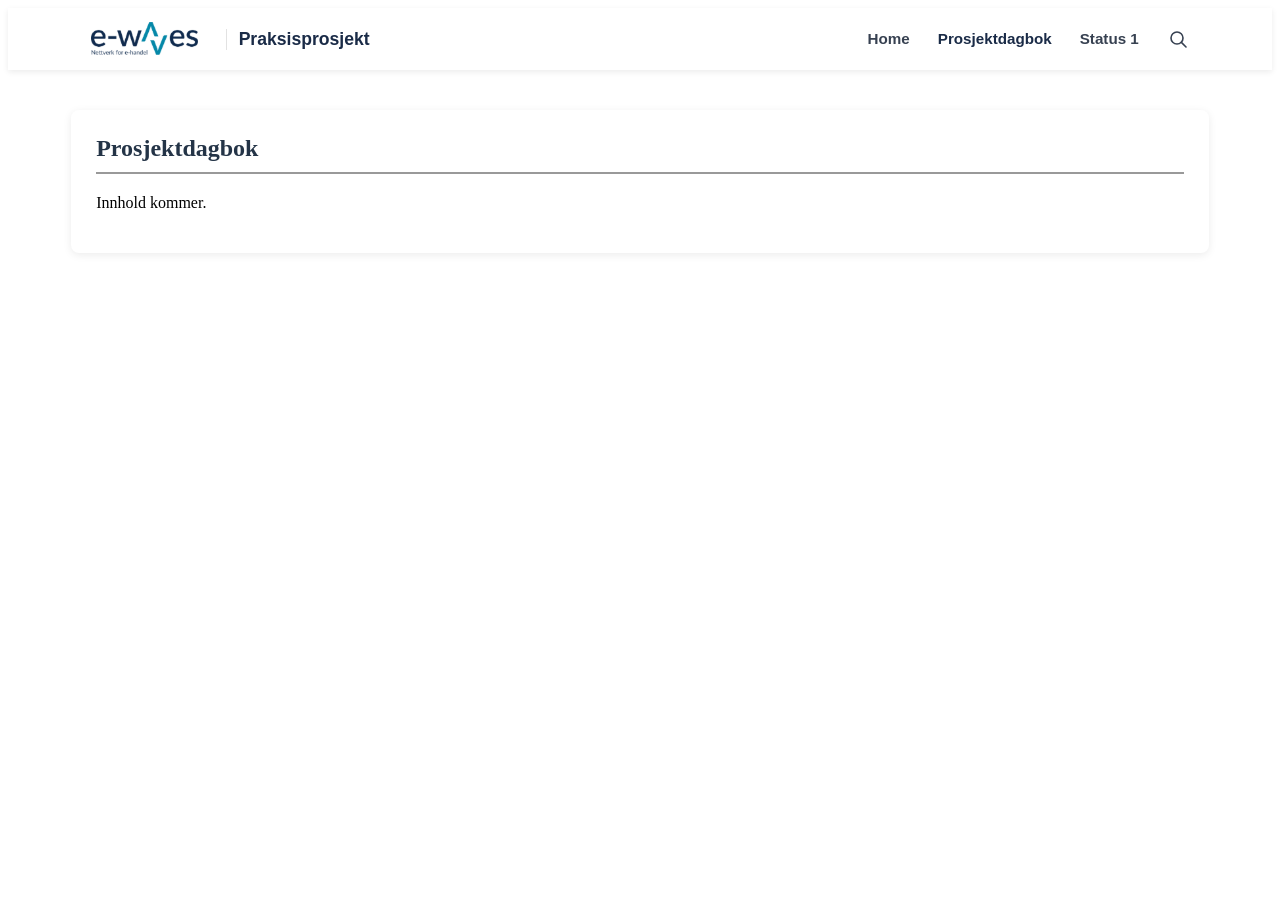
==== dagbok.html @ 7bfbd988 "begynt på status1" ====
<!DOCTYPE html>
<html lang="en">
<head>
    <meta charset="UTF-8">
    <meta name="viewport" content="width=device-width, initial-scale=1.0">

    <title>Prosjektdagbok - Ewaves</title>

    <link rel="stylesheet" href="style.css">
</head>

<body>
    <header>
        <div class="container navbar">
            <div class="brand">
                <img class="logo-mark" src="logo.png" alt="e-waves - Nettverk for e-handel">

                <span class="project-title">Praksisprosjekt</span>
            </div>

            <nav>
                <ul>
                    <li><a href="index.html">Home</a></li>
                    <li><a href="dagbok.html" class="active">Prosjektdagbok</a></li>
                    <li><a href="status1.html">Status 1</a></li>
                </ul>
                <button class="search-btn" aria-label="Søk" type="button">
                    <svg width="18" height="18" viewBox="0 0 18 18" fill="none" xmlns="http://www.w3.org/2000/svg" aria-hidden="true">
                        <circle cx="8" cy="8" r="6" stroke="currentColor" stroke-width="1.6"/>
                        <line x1="12.4" y1="12.4" x2="17" y2="17" stroke="currentColor" stroke-width="1.6" stroke-linecap="round"/>
                    </svg>
                </button>
            </nav>
        </div>
    </header>

    <main class="container">

        <section class="infobox">
            <h2>Prosjektdagbok</h2>

            <p>
                Innhold kommer.
            </p>
        </section>

    </main>
</body>
</html>
---- style.css ----
header {
    background-color: #ffffff;
    color: #1a2b47;

    padding: 14px 20px;
    font-family: 'Montserrat', sans-serif;
    box-shadow: 0 2px 6px rgba(0, 0, 0, 0.08);
}

.navbar {
    display: flex;
    align-items: center;
    justify-content: space-between;
    flex-wrap: wrap;
    gap: 16px;
}

.brand {
    display: flex;
    align-items: center;
    gap: 10px;
}

.logo-mark {
    flex-shrink: 0;
    height: 34px;
    width: auto;
}

.project-title {
    font-size: 1.1rem;
    font-weight: 700;
    color: #1a2b47;
    margin-left: 12px;
    padding-left: 12px;
    border-left: 1px solid #e2e2e2;
}

header nav {
    display: flex;
    align-items: center;
    gap: 24px;
}

header nav ul {
    list-style: none;
    display: flex;
    align-items: center;
    gap: 24px;
    padding: 0;
    margin: 0;
    flex-wrap: wrap;
}

header nav a {
    color: #374151;
    text-decoration: none;
    font-weight: 600;
    font-size: 0.95rem;
    padding: 6px 2px;
    border-bottom: 2px solid transparent;
    transition: border-color 0.2s ease, color 0.2s ease;
}

header nav a.active {
    color: #1a2b47;
}

header nav a:hover,
header nav a:focus {
    color: #1a2b47;
    border-bottom-color: #2fb3a3;
}

.search-btn {
    background: none;
    border: none;
    color: #374151;
    cursor: pointer;
    padding: 4px;
    display: flex;
    align-items: center;
}

.search-btn:hover {
    color: #2fb3a3;
}

/*Hovedinnhold for nettsiden*/
.container {
    width: 90%;
    max-width: 9000px;
    margin: auto;
}

main {
    padding: 40px 0;
}
/*Bruk denne når nytt informasjon skal bli lagt til*/
/*Fungerer som en informasjons boks*/

.infobox {
    background-color: white;

    padding: 25px;
    margin-bottom: 25px;
    border-radius: 8px;
    box-shadow: 0 2px 8px rgba(0, 0, 0, 0.08);
}

.infobox h2 {
    margin-top: 0;
    color: #243447;
    border-bottom: 2px solid #999999;
    padding-bottom: 10px;
}

.team-member {
    display: flex;
    align-items: center;
    gap: 40px;
}

.team-paragraph {
    flex: 1;
}

.team-profile {
    flex-shrink: 0;
}

.team-profile img {
    width: 220px;
    height: 220px;

    object-fit: cover;

    border-radius: 8px;
}

.praksisfilm {
    display: flex;
    justify-content: center;
    margin: 40px 0;
}

.praksisfilm iframe {
    display: block;
    width: 100%;
    max-width: 700px;
    aspect-ratio: 16 / 9;

    border: none;
    border-radius: 10px;
    box-shadow: 0 6px 20px rgba(0, 0, 0, 0.08);
}
.about-ewaves {
    display: flex;
    align-items: flex-start;
    gap: 40px;
}

.about-ewaves-text {
    flex: 1;
}

.about-ewaves-text p {
    margin: 0;
    line-height: 1.7;
}

.about-ewaves-image {
    width: 45%;
    max-width: 600px;
    height: auto;
    object-fit: cover;
    border-radius: 8px;
}

/* Bildegalleri */

.image-gallery {
    margin: 50px 0;
}

.image-gallery h2 {
    color: #243447;
    text-align: center;
    margin-bottom: 25px;
}

.carousel {
    display: flex;
    align-items: center;
    justify-content: center;
    gap: 25px;
}

.carousel-slides {
    width: 100%;
    max-width: 800px;
    aspect-ratio: 16 / 9;
    overflow: hidden;

    border-radius: 10px;
    box-shadow: 0 6px 20px rgba(0, 0, 0, 0.12);
}

.carousel-slide {
    display: none;
    width: 100%;
    height: 100%;
    object-fit: cover;
}

.carousel-slide.active {
    display: block;
}

/* Pilknapper */

.carousel-button {
    flex-shrink: 0;

    width: 55px;
    height: 55px;

    background-color: white;
    color: #008da3;
    border: 3px solid #008da3;
    border-radius: 50%;

    font-size: 1.7rem;
    cursor: pointer;

    display: flex;
    align-items: center;
    justify-content: center;

    transition:
        background-color 0.2s ease,
        color 0.2s ease;
}

.carousel-button:hover,
.carousel-button:focus {
    background-color: #008da3;
    color: white;
}

/* Navigasjonsprikker */

.carousel-dots {
    display: flex;
    justify-content: center;
    gap: 10px;
    margin-top: 20px;
}

.carousel-dot {
    width: 13px;
    height: 13px;
    padding: 0;

    background-color: #cbd5d8;
    border: none;
    border-radius: 50%;
    cursor: pointer;
}

.carousel-dot.active {
    background-color: #008da3;
}

/* Mobiltilpasning */

@media (max-width: 700px) {
    .carousel {
        gap: 10px;
    }

    .carousel-button {
        width: 40px;
        height: 40px;
        border-width: 2px;
        font-size: 1.25rem;
    }

    .carousel-slides {
        aspect-ratio: 4 / 3;
    }
}
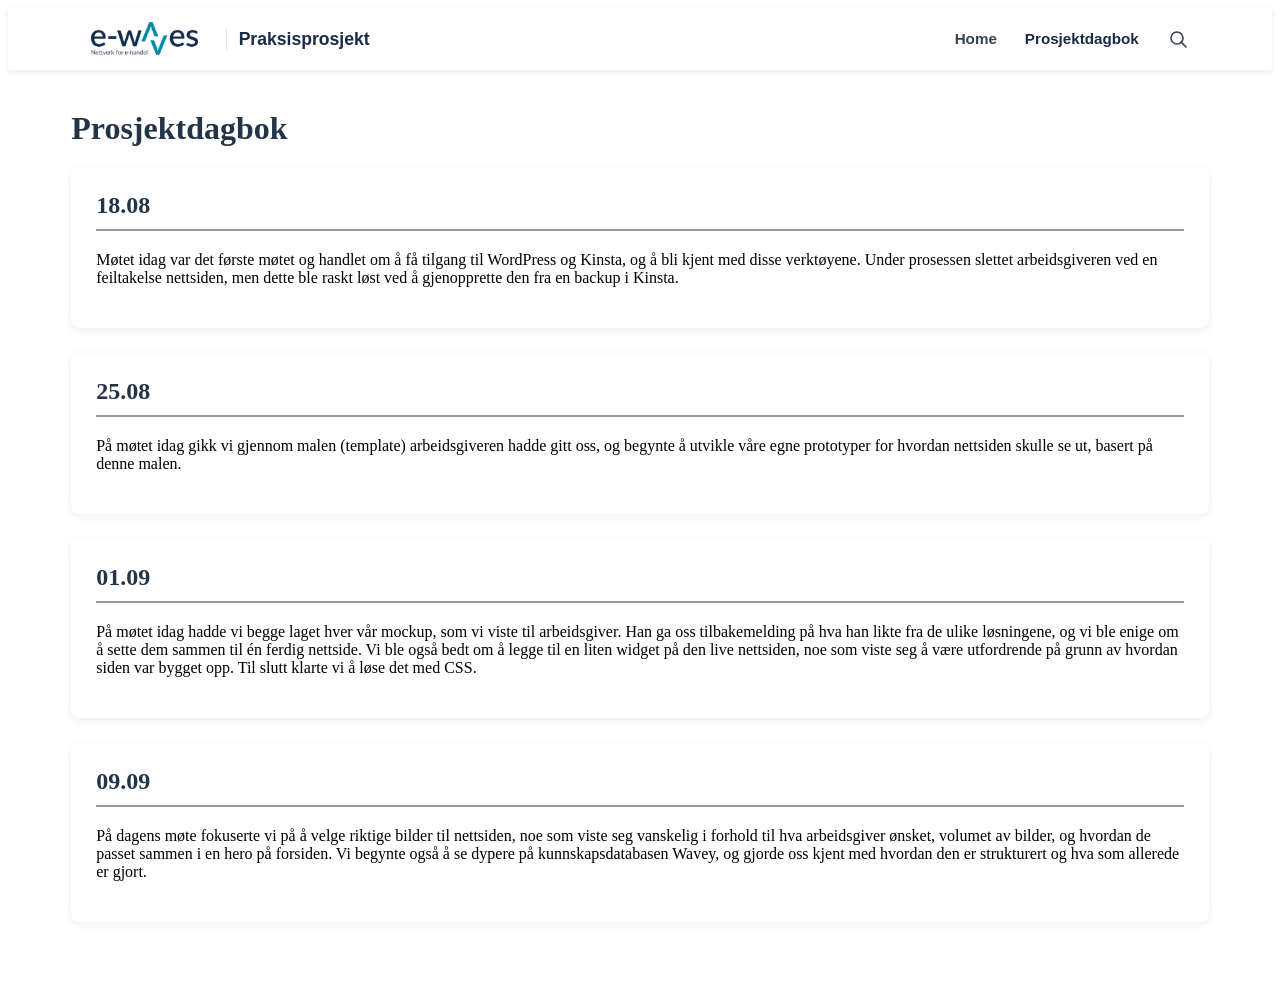
==== commit 59712e09: "Merge pull request #5 from Emil-S-V/matias dagbok endringer" ====
--- a/dagbok.html
+++ b/dagbok.html
@@ -1,49 +1,74 @@
-<!DOCTYPE html>
-<html lang="en">
-<head>
-    <meta charset="UTF-8">
-    <meta name="viewport" content="width=device-width, initial-scale=1.0">
-
-    <title>Prosjektdagbok - Ewaves</title>
-
-    <link rel="stylesheet" href="style.css">
-</head>
-
-<body>
-    <header>
-        <div class="container navbar">
-            <div class="brand">
-                <img class="logo-mark" src="logo.png" alt="e-waves - Nettverk for e-handel">
-
-                <span class="project-title">Praksisprosjekt</span>
-            </div>
-
-            <nav>
-                <ul>
-                    <li><a href="index.html">Home</a></li>
-                    <li><a href="dagbok.html" class="active">Prosjektdagbok</a></li>
-                    <li><a href="status1.html">Status 1</a></li>
-                </ul>
-                <button class="search-btn" aria-label="Søk" type="button">
-                    <svg width="18" height="18" viewBox="0 0 18 18" fill="none" xmlns="http://www.w3.org/2000/svg" aria-hidden="true">
-                        <circle cx="8" cy="8" r="6" stroke="currentColor" stroke-width="1.6"/>
-                        <line x1="12.4" y1="12.4" x2="17" y2="17" stroke="currentColor" stroke-width="1.6" stroke-linecap="round"/>
-                    </svg>
-                </button>
-            </nav>
-        </div>
-    </header>
-
-    <main class="container">
-
-        <section class="infobox">
-            <h2>Prosjektdagbok</h2>
-
-            <p>
-                Innhold kommer.
-            </p>
-        </section>
-
-    </main>
-</body>
-</html>
+<!DOCTYPE html>
+<html lang="en">
+<head>
+    <meta charset="UTF-8">
+    <meta name="viewport" content="width=device-width, initial-scale=1.0">
+
+    <title>Prosjektdagbok - Ewaves</title>
+
+    <link rel="stylesheet" href="style.css">
+</head>
+
+<body>
+    <header>
+        <div class="container navbar">
+            <div class="brand">
+                <img class="logo-mark" src="logo.png" alt="e-waves - Nettverk for e-handel">
+
+                <span class="project-title">Praksisprosjekt</span>
+            </div>
+
+            <nav>
+                <ul>
+                    <li><a href="index.html">Home</a></li>
+                    <li><a href="dagbok.html" class="active">Prosjektdagbok</a></li>
+                </ul>
+                <button class="search-btn" aria-label="Søk" type="button">
+                    <svg width="18" height="18" viewBox="0 0 18 18" fill="none" xmlns="http://www.w3.org/2000/svg" aria-hidden="true">
+                        <circle cx="8" cy="8" r="6" stroke="currentColor" stroke-width="1.6"/>
+                        <line x1="12.4" y1="12.4" x2="17" y2="17" stroke="currentColor" stroke-width="1.6" stroke-linecap="round"/>
+                    </svg>
+                </button>
+            </nav>
+        </div>
+    </header>
+
+    <main class="container">
+
+        <h1 class="page-title">Prosjektdagbok</h1>
+
+        <section class="infobox">
+            <h2>18.08</h2>
+
+            <p>
+                Møtet idag var det første møtet og handlet om å få tilgang til WordPress og Kinsta, og å bli kjent med disse verktøyene. Under prosessen slettet arbeidsgiveren ved en feiltakelse nettsiden, men dette ble raskt løst ved å gjenopprette den fra en backup i Kinsta.
+            </p>
+        </section>
+
+        <section class="infobox">
+            <h2>25.08</h2>
+
+            <p>
+                På møtet idag gikk vi gjennom malen (template) arbeidsgiveren hadde gitt oss, og begynte å utvikle våre egne prototyper for hvordan nettsiden skulle se ut, basert på denne malen.
+            </p>
+        </section>
+
+        <section class="infobox">
+            <h2>01.09</h2>
+
+            <p>
+                På møtet idag hadde vi begge laget hver vår mockup, som vi viste til arbeidsgiver. Han ga oss tilbakemelding på hva han likte fra de ulike løsningene, og vi ble enige om å sette dem sammen til én ferdig nettside. Vi ble også bedt om å legge til en liten widget på den live nettsiden, noe som viste seg å være utfordrende på grunn av hvordan siden var bygget opp. Til slutt klarte vi å løse det med CSS.
+            </p>
+        </section>
+
+        <section class="infobox">
+            <h2>09.09</h2>
+
+            <p>
+                På dagens møte fokuserte vi på å velge riktige bilder til nettsiden, noe som viste seg vanskelig i forhold til hva arbeidsgiver ønsket, volumet av bilder, og hvordan de passet sammen i en hero på forsiden. Vi begynte også å se dypere på kunnskapsdatabasen Wavey, og gjorde oss kjent med hvordan den er strukturert og hva som allerede er gjort.
+            </p>
+        </section>
+
+    </main>
+</body>
+</html>
--- a/style.css
+++ b/style.css
@@ -1,292 +1,145 @@
-header {
-    background-color: #ffffff;
-    color: #1a2b47;
-
-    padding: 14px 20px;
-    font-family: 'Montserrat', sans-serif;
-    box-shadow: 0 2px 6px rgba(0, 0, 0, 0.08);
-}
-
-.navbar {
-    display: flex;
-    align-items: center;
-    justify-content: space-between;
-    flex-wrap: wrap;
-    gap: 16px;
-}
-
-.brand {
-    display: flex;
-    align-items: center;
-    gap: 10px;
-}
-
-.logo-mark {
-    flex-shrink: 0;
-    height: 34px;
-    width: auto;
-}
-
-.project-title {
-    font-size: 1.1rem;
-    font-weight: 700;
-    color: #1a2b47;
-    margin-left: 12px;
-    padding-left: 12px;
-    border-left: 1px solid #e2e2e2;
-}
-
-header nav {
-    display: flex;
-    align-items: center;
-    gap: 24px;
-}
-
-header nav ul {
-    list-style: none;
-    display: flex;
-    align-items: center;
-    gap: 24px;
-    padding: 0;
-    margin: 0;
-    flex-wrap: wrap;
-}
-
-header nav a {
-    color: #374151;
-    text-decoration: none;
-    font-weight: 600;
-    font-size: 0.95rem;
-    padding: 6px 2px;
-    border-bottom: 2px solid transparent;
-    transition: border-color 0.2s ease, color 0.2s ease;
-}
-
-header nav a.active {
-    color: #1a2b47;
-}
-
-header nav a:hover,
-header nav a:focus {
-    color: #1a2b47;
-    border-bottom-color: #2fb3a3;
-}
-
-.search-btn {
-    background: none;
-    border: none;
-    color: #374151;
-    cursor: pointer;
-    padding: 4px;
-    display: flex;
-    align-items: center;
-}
-
-.search-btn:hover {
-    color: #2fb3a3;
-}
-
-/*Hovedinnhold for nettsiden*/
-.container {
-    width: 90%;
-    max-width: 9000px;
-    margin: auto;
-}
-
-main {
-    padding: 40px 0;
-}
-/*Bruk denne når nytt informasjon skal bli lagt til*/
-/*Fungerer som en informasjons boks*/
-
-.infobox {
-    background-color: white;
-
-    padding: 25px;
-    margin-bottom: 25px;
-    border-radius: 8px;
-    box-shadow: 0 2px 8px rgba(0, 0, 0, 0.08);
-}
-
-.infobox h2 {
-    margin-top: 0;
-    color: #243447;
-    border-bottom: 2px solid #999999;
-    padding-bottom: 10px;
-}
-
-.team-member {
-    display: flex;
-    align-items: center;
-    gap: 40px;
-}
-
-.team-paragraph {
-    flex: 1;
-}
-
-.team-profile {
-    flex-shrink: 0;
-}
-
-.team-profile img {
-    width: 220px;
-    height: 220px;
-
-    object-fit: cover;
-
-    border-radius: 8px;
-}
-
-.praksisfilm {
-    display: flex;
-    justify-content: center;
-    margin: 40px 0;
-}
-
-.praksisfilm iframe {
-    display: block;
-    width: 100%;
-    max-width: 700px;
-    aspect-ratio: 16 / 9;
-
-    border: none;
-    border-radius: 10px;
-    box-shadow: 0 6px 20px rgba(0, 0, 0, 0.08);
-}
-.about-ewaves {
-    display: flex;
-    align-items: flex-start;
-    gap: 40px;
-}
-
-.about-ewaves-text {
-    flex: 1;
-}
-
-.about-ewaves-text p {
-    margin: 0;
-    line-height: 1.7;
-}
-
-.about-ewaves-image {
-    width: 45%;
-    max-width: 600px;
-    height: auto;
-    object-fit: cover;
-    border-radius: 8px;
-}
-
-/* Bildegalleri */
-
-.image-gallery {
-    margin: 50px 0;
-}
-
-.image-gallery h2 {
-    color: #243447;
-    text-align: center;
-    margin-bottom: 25px;
-}
-
-.carousel {
-    display: flex;
-    align-items: center;
-    justify-content: center;
-    gap: 25px;
-}
-
-.carousel-slides {
-    width: 100%;
-    max-width: 800px;
-    aspect-ratio: 16 / 9;
-    overflow: hidden;
-
-    border-radius: 10px;
-    box-shadow: 0 6px 20px rgba(0, 0, 0, 0.12);
-}
-
-.carousel-slide {
-    display: none;
-    width: 100%;
-    height: 100%;
-    object-fit: cover;
-}
-
-.carousel-slide.active {
-    display: block;
-}
-
-/* Pilknapper */
-
-.carousel-button {
-    flex-shrink: 0;
-
-    width: 55px;
-    height: 55px;
-
-    background-color: white;
-    color: #008da3;
-    border: 3px solid #008da3;
-    border-radius: 50%;
-
-    font-size: 1.7rem;
-    cursor: pointer;
-
-    display: flex;
-    align-items: center;
-    justify-content: center;
-
-    transition:
-        background-color 0.2s ease,
-        color 0.2s ease;
-}
-
-.carousel-button:hover,
-.carousel-button:focus {
-    background-color: #008da3;
-    color: white;
-}
-
-/* Navigasjonsprikker */
-
-.carousel-dots {
-    display: flex;
-    justify-content: center;
-    gap: 10px;
-    margin-top: 20px;
-}
-
-.carousel-dot {
-    width: 13px;
-    height: 13px;
-    padding: 0;
-
-    background-color: #cbd5d8;
-    border: none;
-    border-radius: 50%;
-    cursor: pointer;
-}
-
-.carousel-dot.active {
-    background-color: #008da3;
-}
-
-/* Mobiltilpasning */
-
-@media (max-width: 700px) {
-    .carousel {
-        gap: 10px;
-    }
-
-    .carousel-button {
-        width: 40px;
-        height: 40px;
-        border-width: 2px;
-        font-size: 1.25rem;
-    }
-
-    .carousel-slides {
-        aspect-ratio: 4 / 3;
-    }
+header {
+    background-color: #ffffff;
+    color: #1a2b47;
+
+    padding: 14px 20px;
+    font-family: 'Montserrat', sans-serif;
+    box-shadow: 0 2px 6px rgba(0, 0, 0, 0.08);
+}
+
+.navbar {
+    display: flex;
+    align-items: center;
+    justify-content: space-between;
+    flex-wrap: wrap;
+    gap: 16px;
+}
+
+.brand {
+    display: flex;
+    align-items: center;
+    gap: 10px;
+}
+
+.logo-mark {
+    flex-shrink: 0;
+    height: 34px;
+    width: auto;
+}
+
+.project-title {
+    font-size: 1.1rem;
+    font-weight: 700;
+    color: #1a2b47;
+    margin-left: 12px;
+    padding-left: 12px;
+    border-left: 1px solid #e2e2e2;
+}
+
+header nav {
+    display: flex;
+    align-items: center;
+    gap: 24px;
+}
+
+header nav ul {
+    list-style: none;
+    display: flex;
+    align-items: center;
+    gap: 24px;
+    padding: 0;
+    margin: 0;
+    flex-wrap: wrap;
+}
+
+header nav a {
+    color: #374151;
+    text-decoration: none;
+    font-weight: 600;
+    font-size: 0.95rem;
+    padding: 6px 2px;
+    border-bottom: 2px solid transparent;
+    transition: border-color 0.2s ease, color 0.2s ease;
+}
+
+header nav a.active {
+    color: #1a2b47;
+}
+
+header nav a:hover,
+header nav a:focus {
+    color: #1a2b47;
+    border-bottom-color: #2fb3a3;
+}
+
+.search-btn {
+    background: none;
+    border: none;
+    color: #374151;
+    cursor: pointer;
+    padding: 4px;
+    display: flex;
+    align-items: center;
+}
+
+.search-btn:hover {
+    color: #2fb3a3;
+}
+
+.page-title {
+    color: #243447;
+    margin-top: 0;
+    margin-bottom: 20px;
+}
+
+/*Hovedinnhold for nettsiden*/
+.container {
+    width: 90%;
+    max-width: 9000px;
+    margin: auto;
+}
+
+main {
+    padding: 40px 0;
+}
+/*Bruk denne når nytt informasjon skal bli lagt til*/
+/*Fungerer som en informasjons boks*/
+
+.infobox {
+    background-color: white;
+
+    padding: 25px;
+    margin-bottom: 25px;
+    border-radius: 8px;
+    box-shadow: 0 2px 8px rgba(0, 0, 0, 0.08);
+}
+
+.infobox h2 {
+    margin-top: 0;
+    color: #243447;
+    border-bottom: 2px solid #999999;
+    padding-bottom: 10px;
+}
+
+.team-member {
+    display: flex;
+    align-items: center;
+    gap: 40px;
+}
+
+.team-paragraph {
+    flex: 1;
+}
+
+.team-profile {
+    flex-shrink: 0;
+}
+
+.team-profile img {
+    width: 220px;
+    height: 220px;
+
+    object-fit: cover;
+
+    border-radius: 8px;
 }
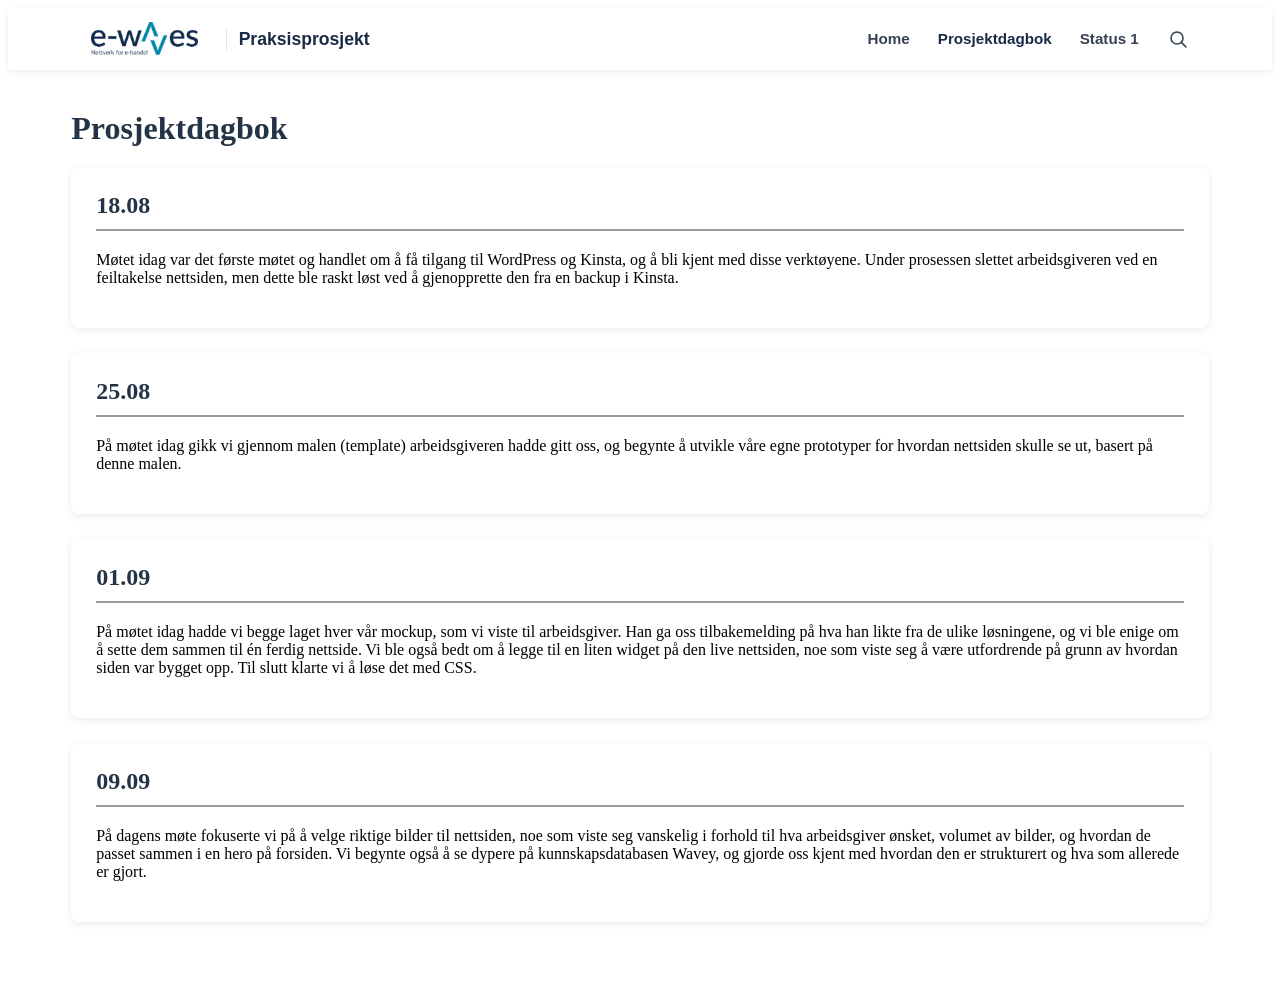
==== commit 5ffff62d: "overføre filer" ====
--- a/dagbok.html
+++ b/dagbok.html
@@ -22,6 +22,8 @@
                 <ul>
                     <li><a href="index.html">Home</a></li>
                     <li><a href="dagbok.html" class="active">Prosjektdagbok</a></li>
+                    <li><a href="status-1.html">Status 1</a></li>
+
                 </ul>
                 <button class="search-btn" aria-label="Søk" type="button">
                     <svg width="18" height="18" viewBox="0 0 18 18" fill="none" xmlns="http://www.w3.org/2000/svg" aria-hidden="true">
--- a/style.css
+++ b/style.css
@@ -142,4 +142,158 @@
     object-fit: cover;
 
     border-radius: 8px;
+}
+
+
+.praksisfilm {
+    display: flex;
+    justify-content: center;
+    margin: 40px 0;
+}
+
+.praksisfilm iframe {
+    display: block;
+    width: 100%;
+    max-width: 700px;
+    aspect-ratio: 16 / 9;
+
+    border: none;
+    border-radius: 10px;
+    box-shadow: 0 6px 20px rgba(0, 0, 0, 0.08);
+}
+.about-ewaves {
+    display: flex;
+    align-items: flex-start;
+    gap: 40px;
+}
+
+.about-ewaves-text {
+    flex: 1;
+}
+
+.about-ewaves-text p {
+    margin: 0;
+    line-height: 1.7;
+}
+
+.about-ewaves-image {
+    width: 45%;
+    max-width: 600px;
+    height: auto;
+    object-fit: cover;
+    border-radius: 8px;
+}
+
+/* Bildegalleri */
+
+.image-gallery {
+    margin: 50px 0;
+}
+
+.image-gallery h2 {
+    color: #243447;
+    text-align: center;
+    margin-bottom: 25px;
+}
+
+.carousel {
+    display: flex;
+    align-items: center;
+    justify-content: center;
+    gap: 25px;
+}
+
+.carousel-slides {
+    width: 100%;
+    max-width: 800px;
+    aspect-ratio: 16 / 9;
+    overflow: hidden;
+
+    border-radius: 10px;
+    box-shadow: 0 6px 20px rgba(0, 0, 0, 0.12);
+}
+
+.carousel-slide {
+    display: none;
+    width: 100%;
+    height: 100%;
+    object-fit: cover;
+}
+
+.carousel-slide.active {
+    display: block;
+}
+
+/* Pilknapper */
+
+.carousel-button {
+    flex-shrink: 0;
+
+    width: 55px;
+    height: 55px;
+
+    background-color: white;
+    color: #008da3;
+    border: 3px solid #008da3;
+    border-radius: 50%;
+
+    font-size: 1.7rem;
+    cursor: pointer;
+
+    display: flex;
+    align-items: center;
+    justify-content: center;
+
+    transition:
+        background-color 0.2s ease,
+        color 0.2s ease;
+}
+
+.carousel-button:hover,
+.carousel-button:focus {
+    background-color: #008da3;
+    color: white;
+}
+
+/* Navigasjonsprikker */
+
+.carousel-dots {
+    display: flex;
+    justify-content: center;
+    gap: 10px;
+    margin-top: 20px;
+}
+
+.carousel-dot {
+    width: 13px;
+    height: 13px;
+    padding: 0;
+
+    background-color: #cbd5d8;
+    border: none;
+    border-radius: 50%;
+    cursor: pointer;
+}
+
+.carousel-dot.active {
+    background-color: #008da3;
+}
+
+/* Mobiltilpasning */
+
+@media (max-width: 700px) {
+    .carousel {
+        gap: 10px;
+    }
+
+    .carousel-button {
+        width: 40px;
+        height: 40px;
+        border-width: 2px;
+        font-size: 1.25rem;
+    }
+
+    .carousel-slides {
+        aspect-ratio: 4 / 3;
+    }
 }
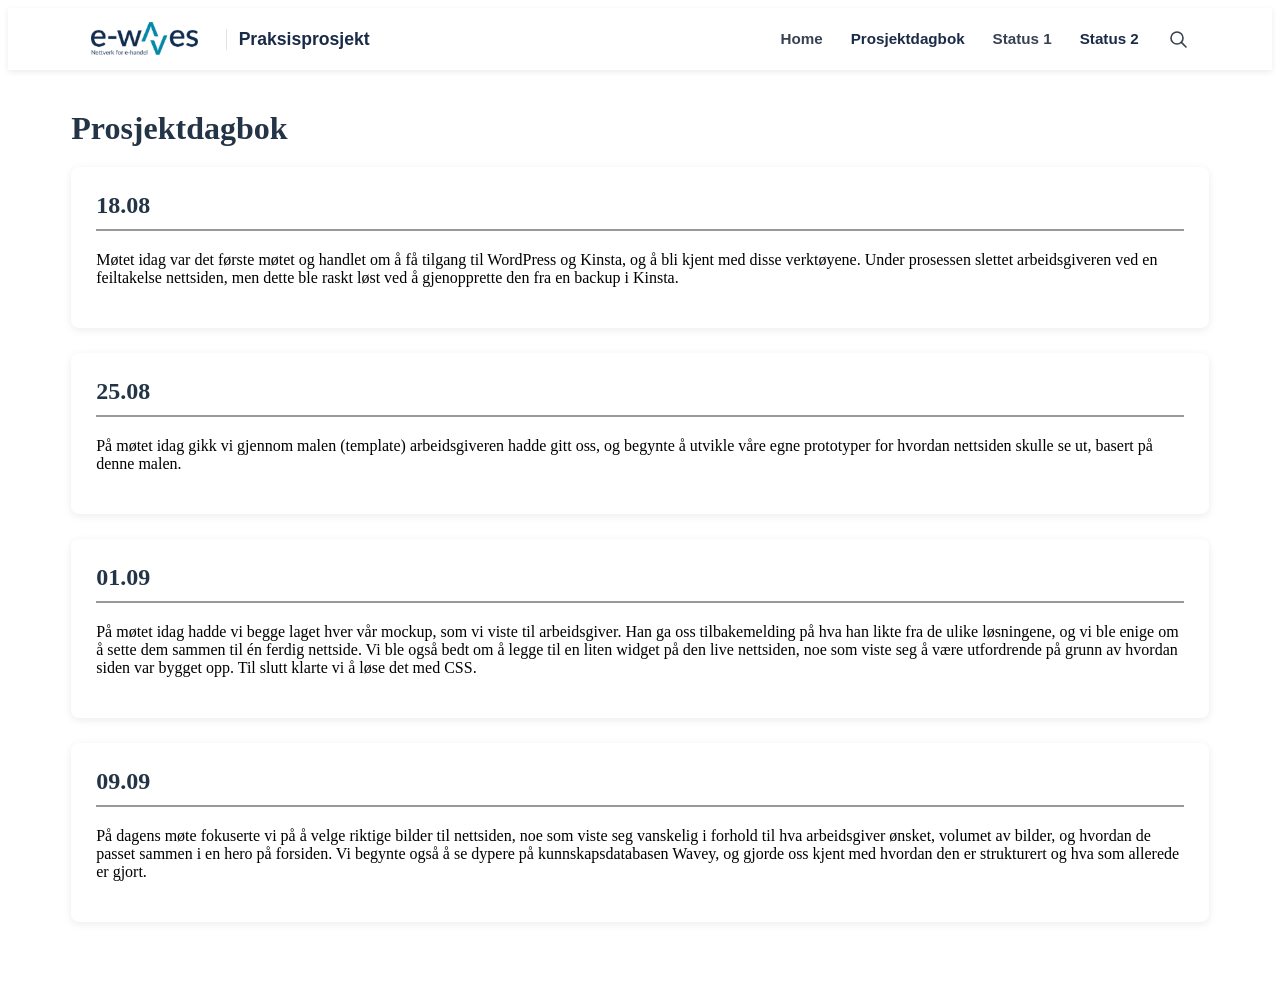
==== commit 09529411: "start av status 2" ====
--- a/dagbok.html
+++ b/dagbok.html
@@ -23,7 +23,7 @@
                     <li><a href="index.html">Home</a></li>
                     <li><a href="dagbok.html" class="active">Prosjektdagbok</a></li>
                     <li><a href="status-1.html">Status 1</a></li>
-
+                    <li><a href="status-2.html" class="active">Status 2</a></li>
                 </ul>
                 <button class="search-btn" aria-label="Søk" type="button">
                     <svg width="18" height="18" viewBox="0 0 18 18" fill="none" xmlns="http://www.w3.org/2000/svg" aria-hidden="true">
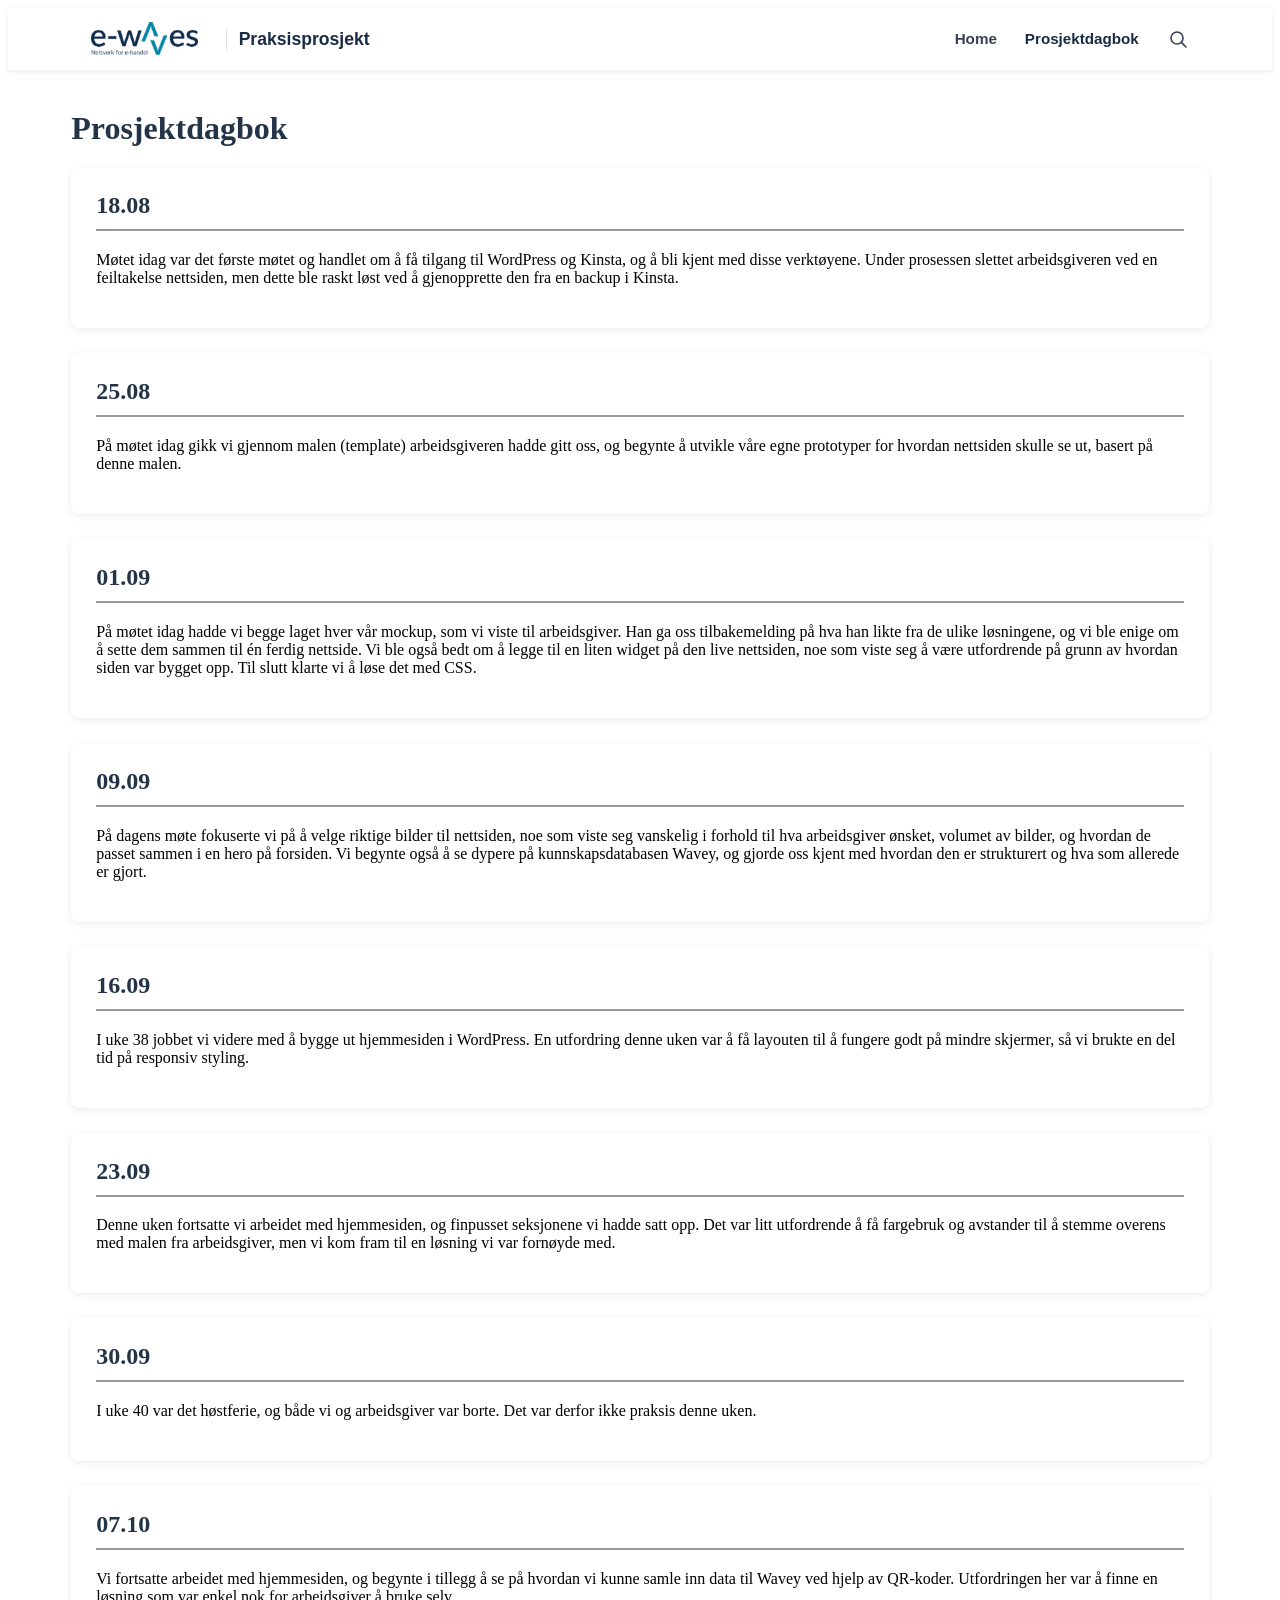
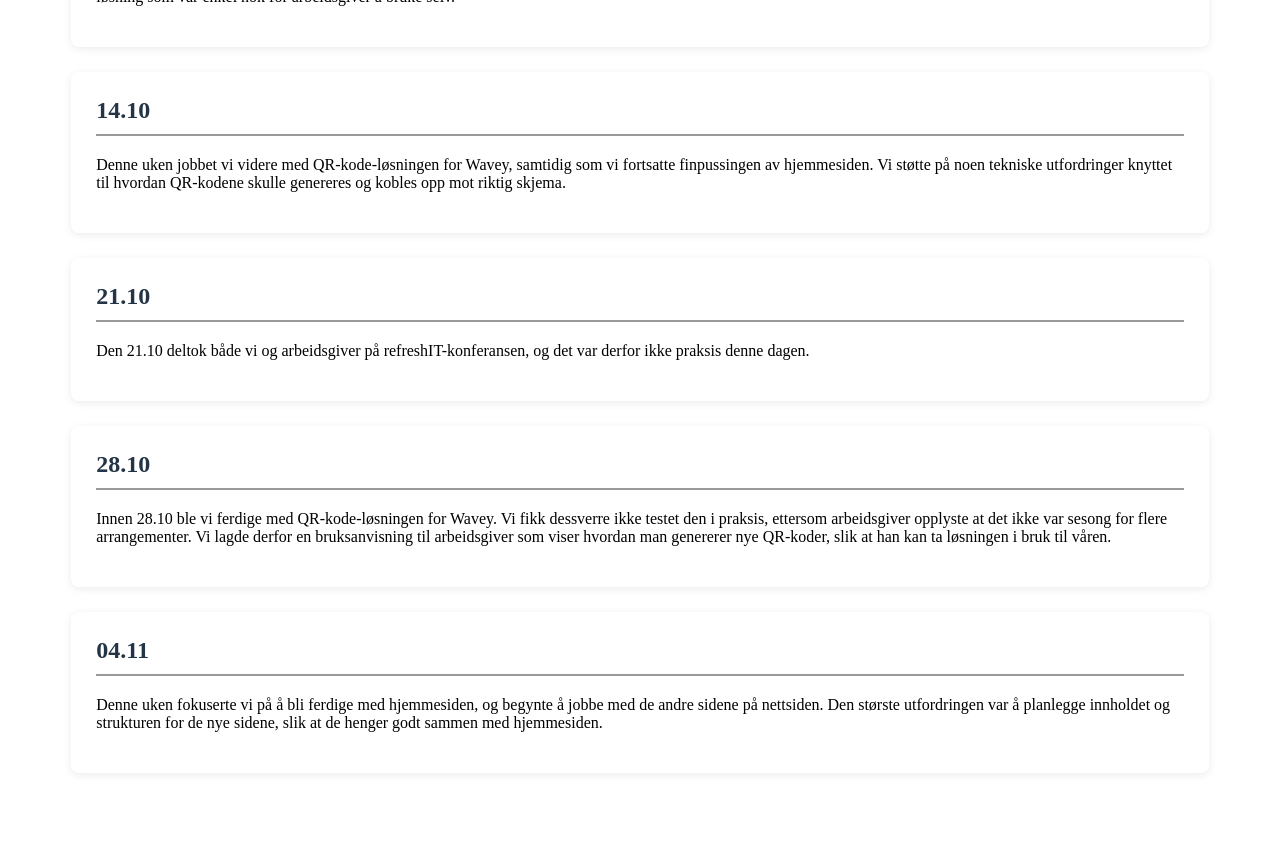
==== commit 8d20f635: "Oppdater prosjektdagbok fram til 04.11 Co-Authored-By: Claude Sonnet 5 <noreply@anthropic.com> Claud" ====
--- a/dagbok.html
+++ b/dagbok.html
@@ -22,8 +22,6 @@
                 <ul>
                     <li><a href="index.html">Home</a></li>
                     <li><a href="dagbok.html" class="active">Prosjektdagbok</a></li>
-                    <li><a href="status-1.html">Status 1</a></li>
-                    <li><a href="status-2.html" class="active">Status 2</a></li>
                 </ul>
                 <button class="search-btn" aria-label="Søk" type="button">
                     <svg width="18" height="18" viewBox="0 0 18 18" fill="none" xmlns="http://www.w3.org/2000/svg" aria-hidden="true">
@@ -71,6 +69,70 @@
             </p>
         </section>
 
+        <section class="infobox">
+            <h2>16.09</h2>
+
+            <p>
+                I uke 38 jobbet vi videre med å bygge ut hjemmesiden i WordPress. En utfordring denne uken var å få layouten til å fungere godt på mindre skjermer, så vi brukte en del tid på responsiv styling.
+            </p>
+        </section>
+
+        <section class="infobox">
+            <h2>23.09</h2>
+
+            <p>
+                Denne uken fortsatte vi arbeidet med hjemmesiden, og finpusset seksjonene vi hadde satt opp. Det var litt utfordrende å få fargebruk og avstander til å stemme overens med malen fra arbeidsgiver, men vi kom fram til en løsning vi var fornøyde med.
+            </p>
+        </section>
+
+        <section class="infobox">
+            <h2>30.09</h2>
+
+            <p>
+                I uke 40 var det høstferie, og både vi og arbeidsgiver var borte. Det var derfor ikke praksis denne uken.
+            </p>
+        </section>
+
+        <section class="infobox">
+            <h2>07.10</h2>
+
+            <p>
+                Vi fortsatte arbeidet med hjemmesiden, og begynte i tillegg å se på hvordan vi kunne samle inn data til Wavey ved hjelp av QR-koder. Utfordringen her var å finne en løsning som var enkel nok for arbeidsgiver å bruke selv.
+            </p>
+        </section>
+
+        <section class="infobox">
+            <h2>14.10</h2>
+
+            <p>
+                Denne uken jobbet vi videre med QR-kode-løsningen for Wavey, samtidig som vi fortsatte finpussingen av hjemmesiden. Vi støtte på noen tekniske utfordringer knyttet til hvordan QR-kodene skulle genereres og kobles opp mot riktig skjema.
+            </p>
+        </section>
+
+        <section class="infobox">
+            <h2>21.10</h2>
+
+            <p>
+                Den 21.10 deltok både vi og arbeidsgiver på refreshIT-konferansen, og det var derfor ikke praksis denne dagen.
+            </p>
+        </section>
+
+        <section class="infobox">
+            <h2>28.10</h2>
+
+            <p>
+                Innen 28.10 ble vi ferdige med QR-kode-løsningen for Wavey. Vi fikk dessverre ikke testet den i praksis, ettersom arbeidsgiver opplyste at det ikke var sesong for flere arrangementer. Vi lagde derfor en bruksanvisning til arbeidsgiver som viser hvordan man genererer nye QR-koder, slik at han kan ta løsningen i bruk til våren.
+            </p>
+        </section>
+
+        <section class="infobox">
+            <h2>04.11</h2>
+
+            <p>
+                Denne uken fokuserte vi på å bli ferdige med hjemmesiden, og begynte å jobbe med de andre sidene på nettsiden. Den største utfordringen var å planlegge innholdet og strukturen for de nye sidene, slik at de henger godt sammen med hjemmesiden.
+            </p>
+        </section>
+
     </main>
 </body>
 </html>
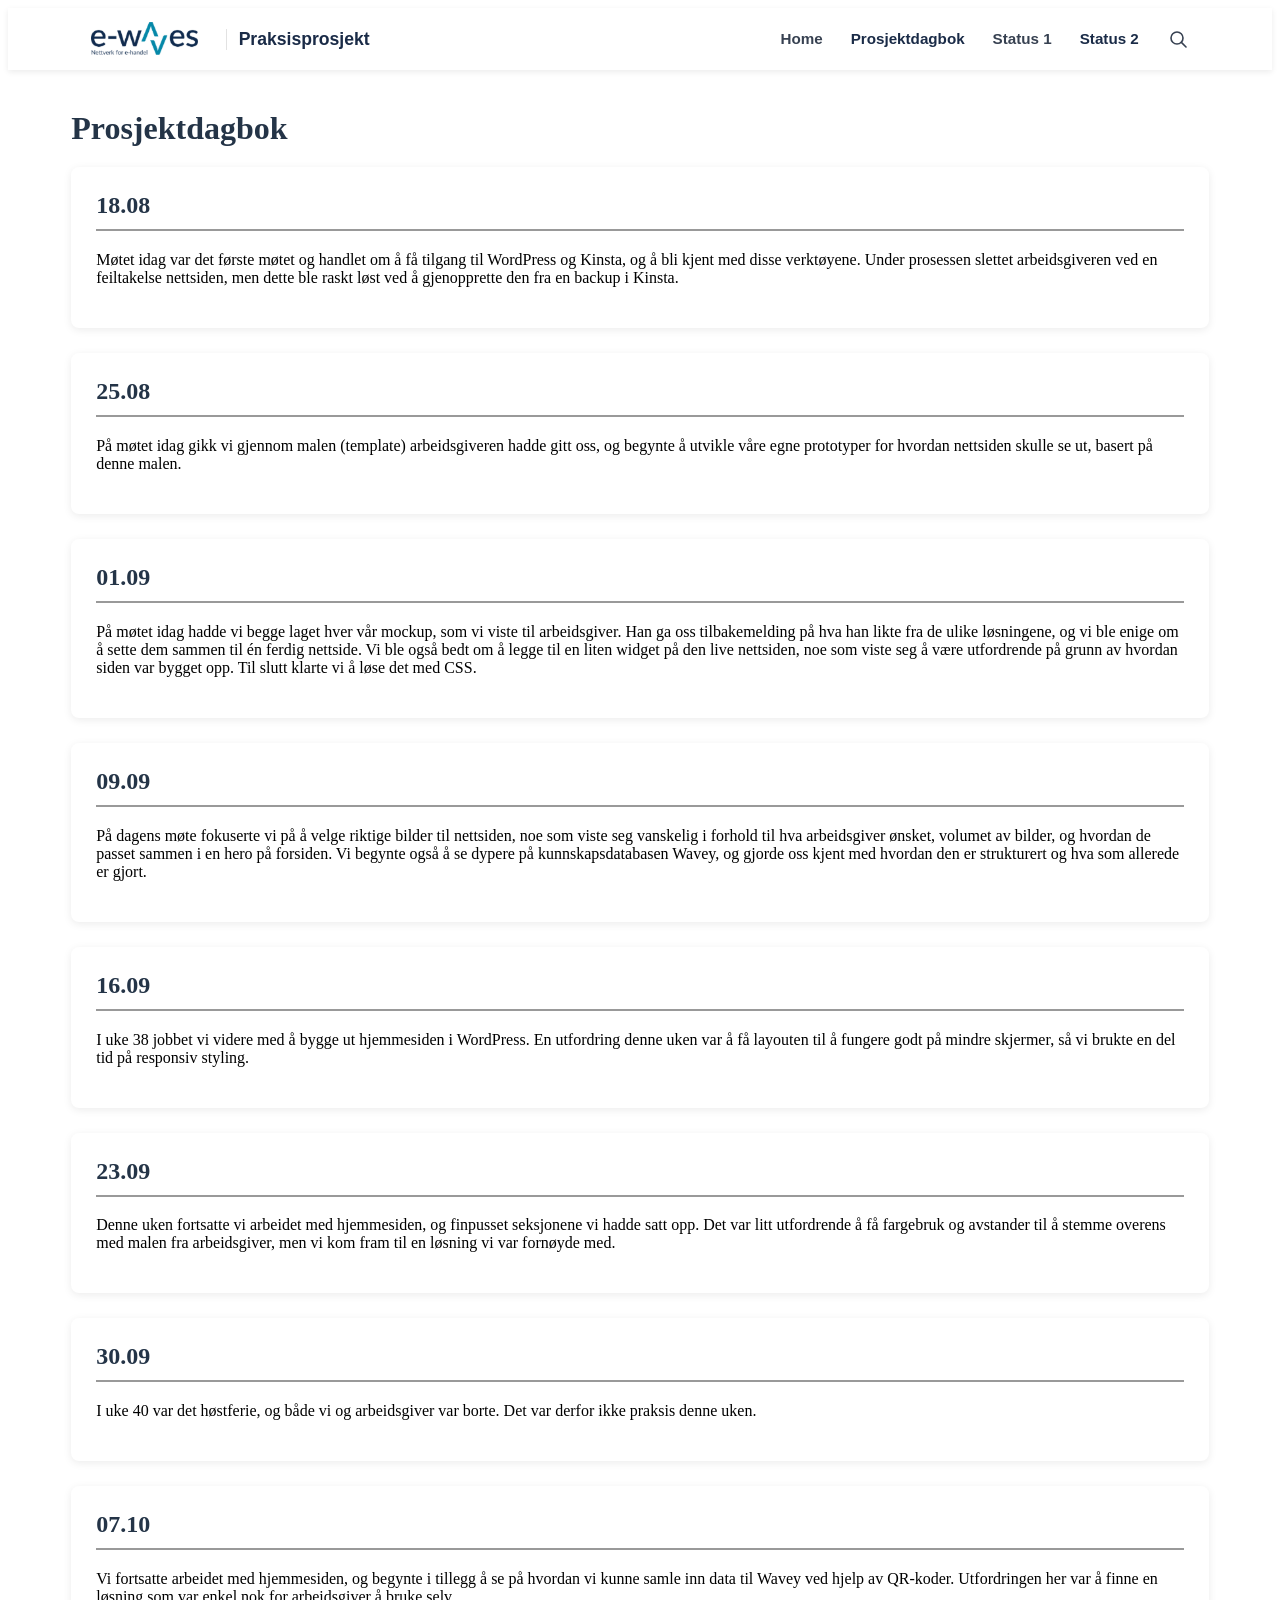
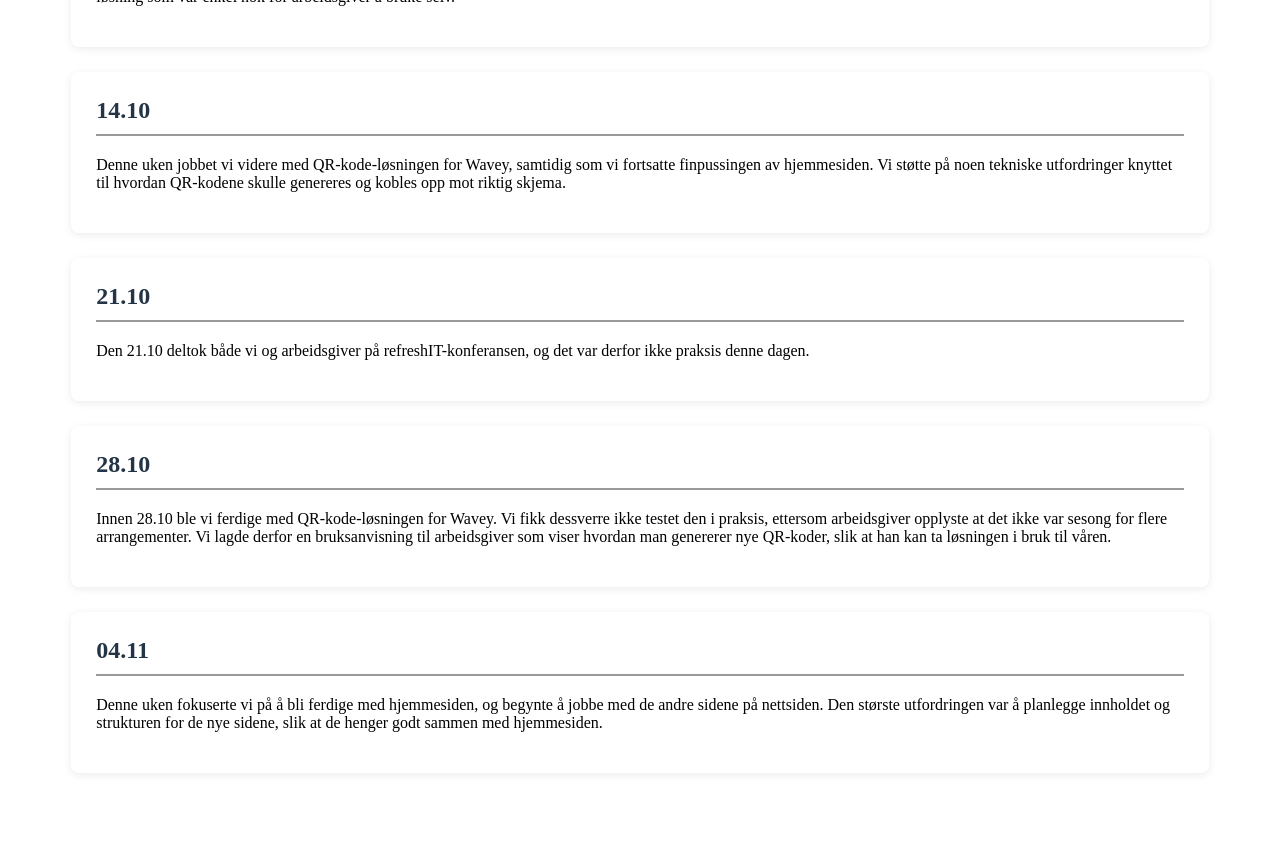
==== commit f85e1774: "Merge pull request #11 from Emil-S-V/matias Oppdater prosjektdagbok fram til 04.11" ====
--- a/dagbok.html
+++ b/dagbok.html
@@ -22,6 +22,8 @@
                 <ul>
                     <li><a href="index.html">Home</a></li>
                     <li><a href="dagbok.html" class="active">Prosjektdagbok</a></li>
+                    <li><a href="status-1.html">Status 1</a></li>
+                    <li><a href="status-2.html" class="active">Status 2</a></li>
                 </ul>
                 <button class="search-btn" aria-label="Søk" type="button">
                     <svg width="18" height="18" viewBox="0 0 18 18" fill="none" xmlns="http://www.w3.org/2000/svg" aria-hidden="true">
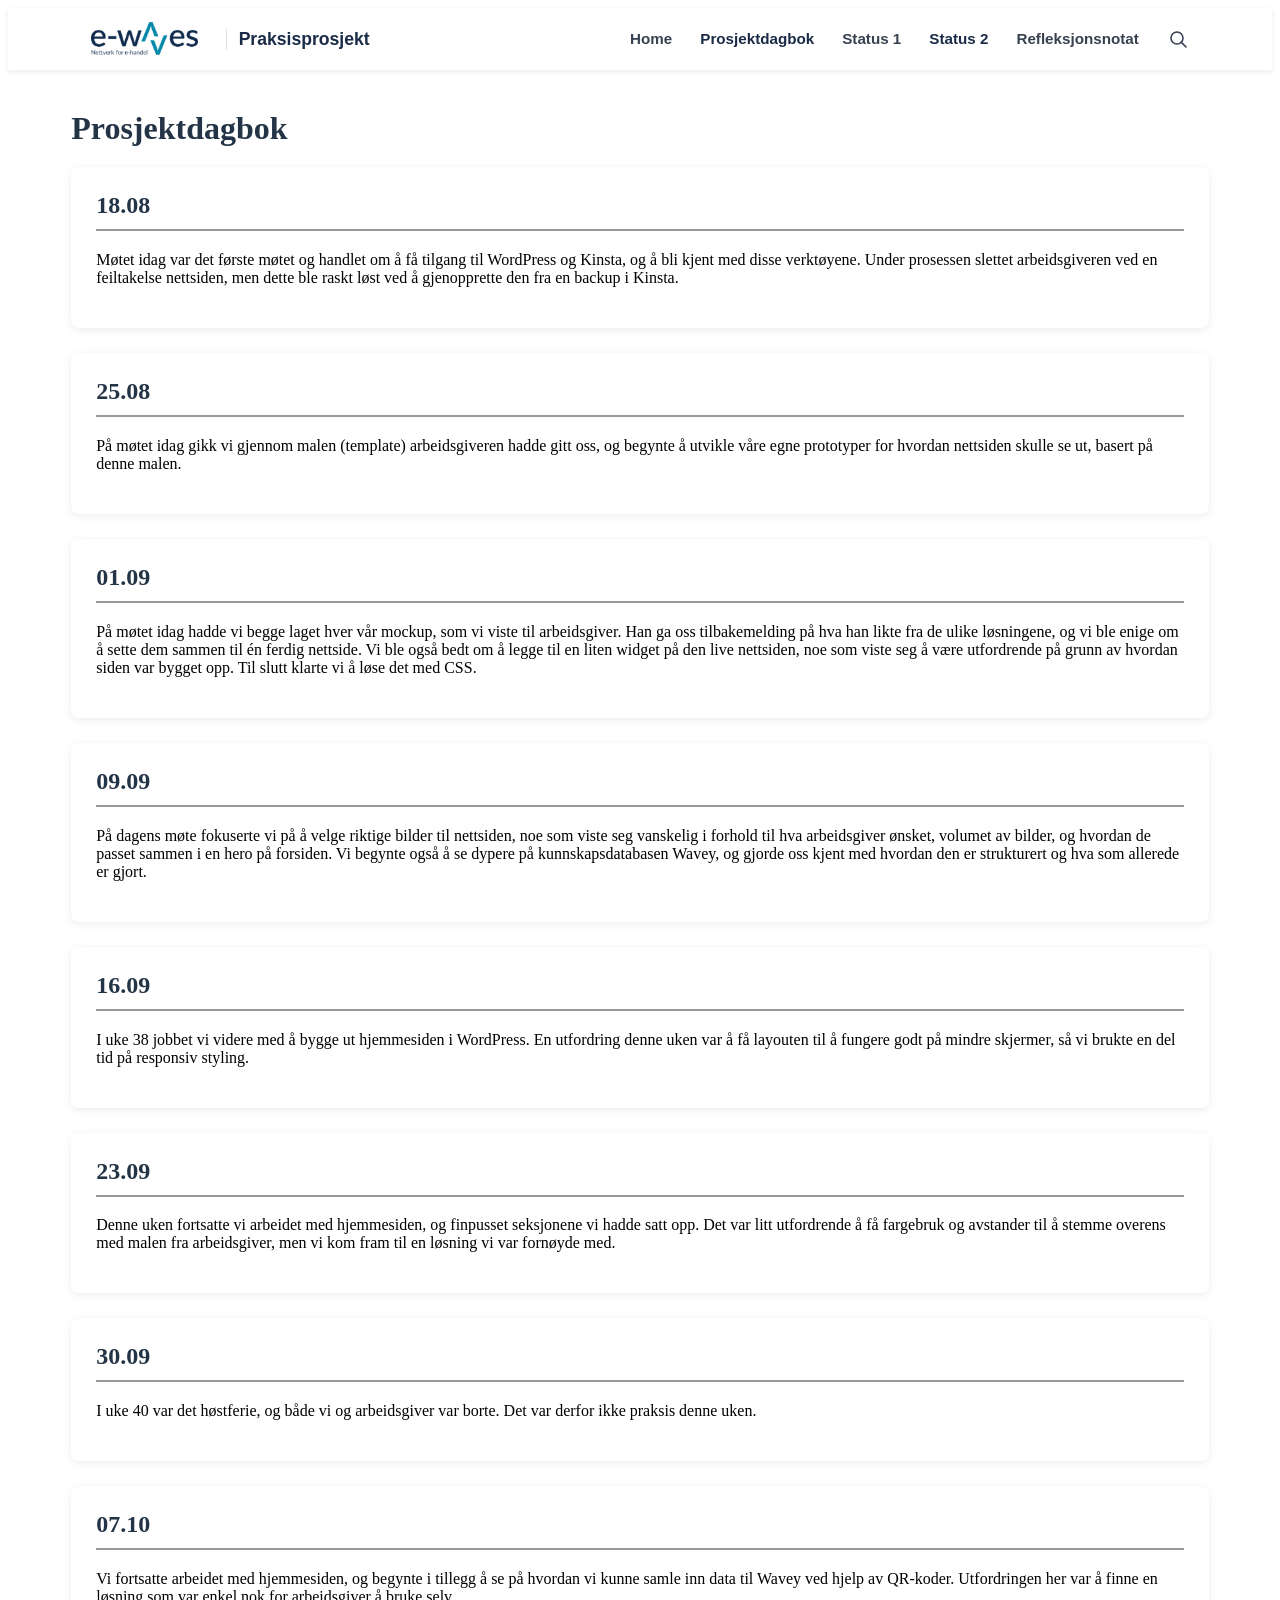
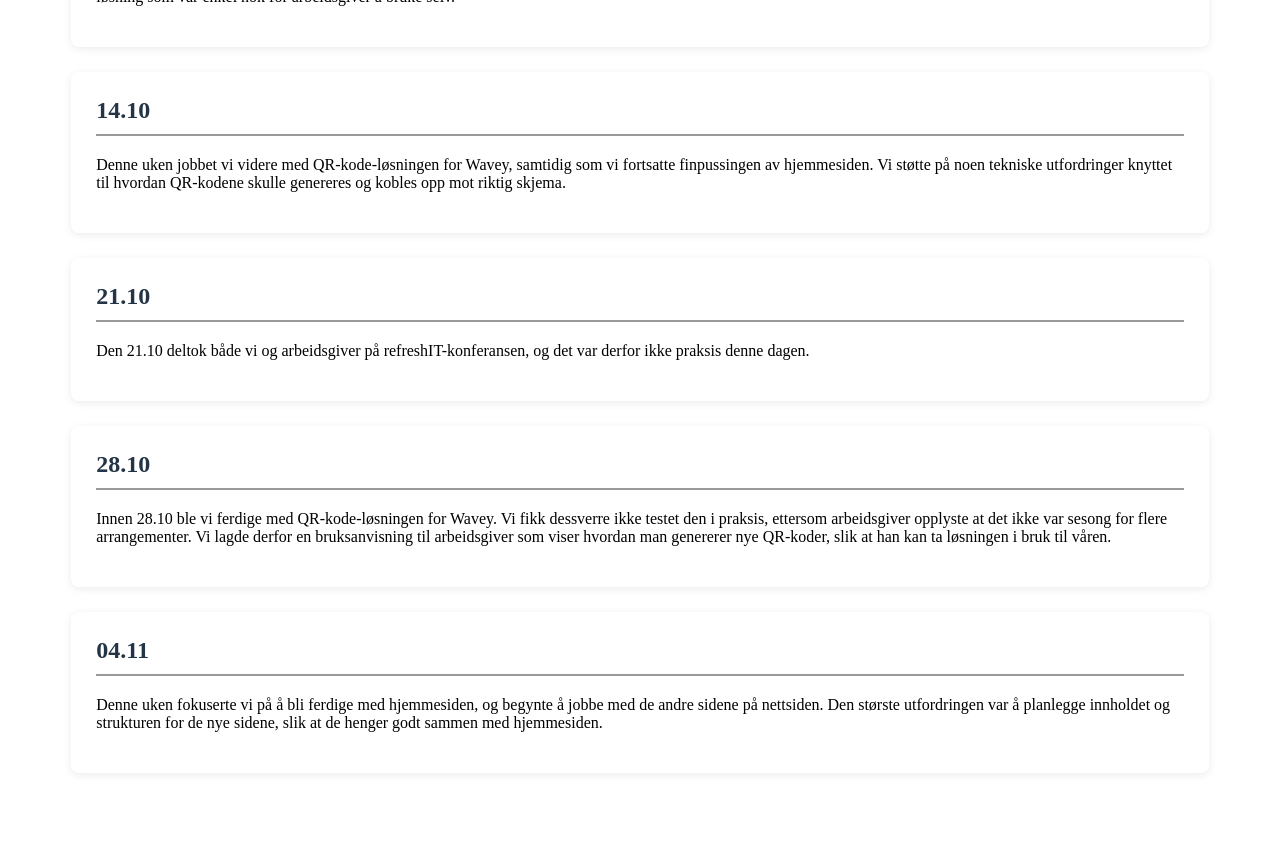
==== commit 6a158e24: "Laget tidlig refleksjonsnotat" ====
--- a/dagbok.html
+++ b/dagbok.html
@@ -24,6 +24,7 @@
                     <li><a href="dagbok.html" class="active">Prosjektdagbok</a></li>
                     <li><a href="status-1.html">Status 1</a></li>
                     <li><a href="status-2.html" class="active">Status 2</a></li>
+                    <li><a href="refleksjonsnotat.html">Refleksjonsnotat</a></li>
                 </ul>
                 <button class="search-btn" aria-label="Søk" type="button">
                     <svg width="18" height="18" viewBox="0 0 18 18" fill="none" xmlns="http://www.w3.org/2000/svg" aria-hidden="true">
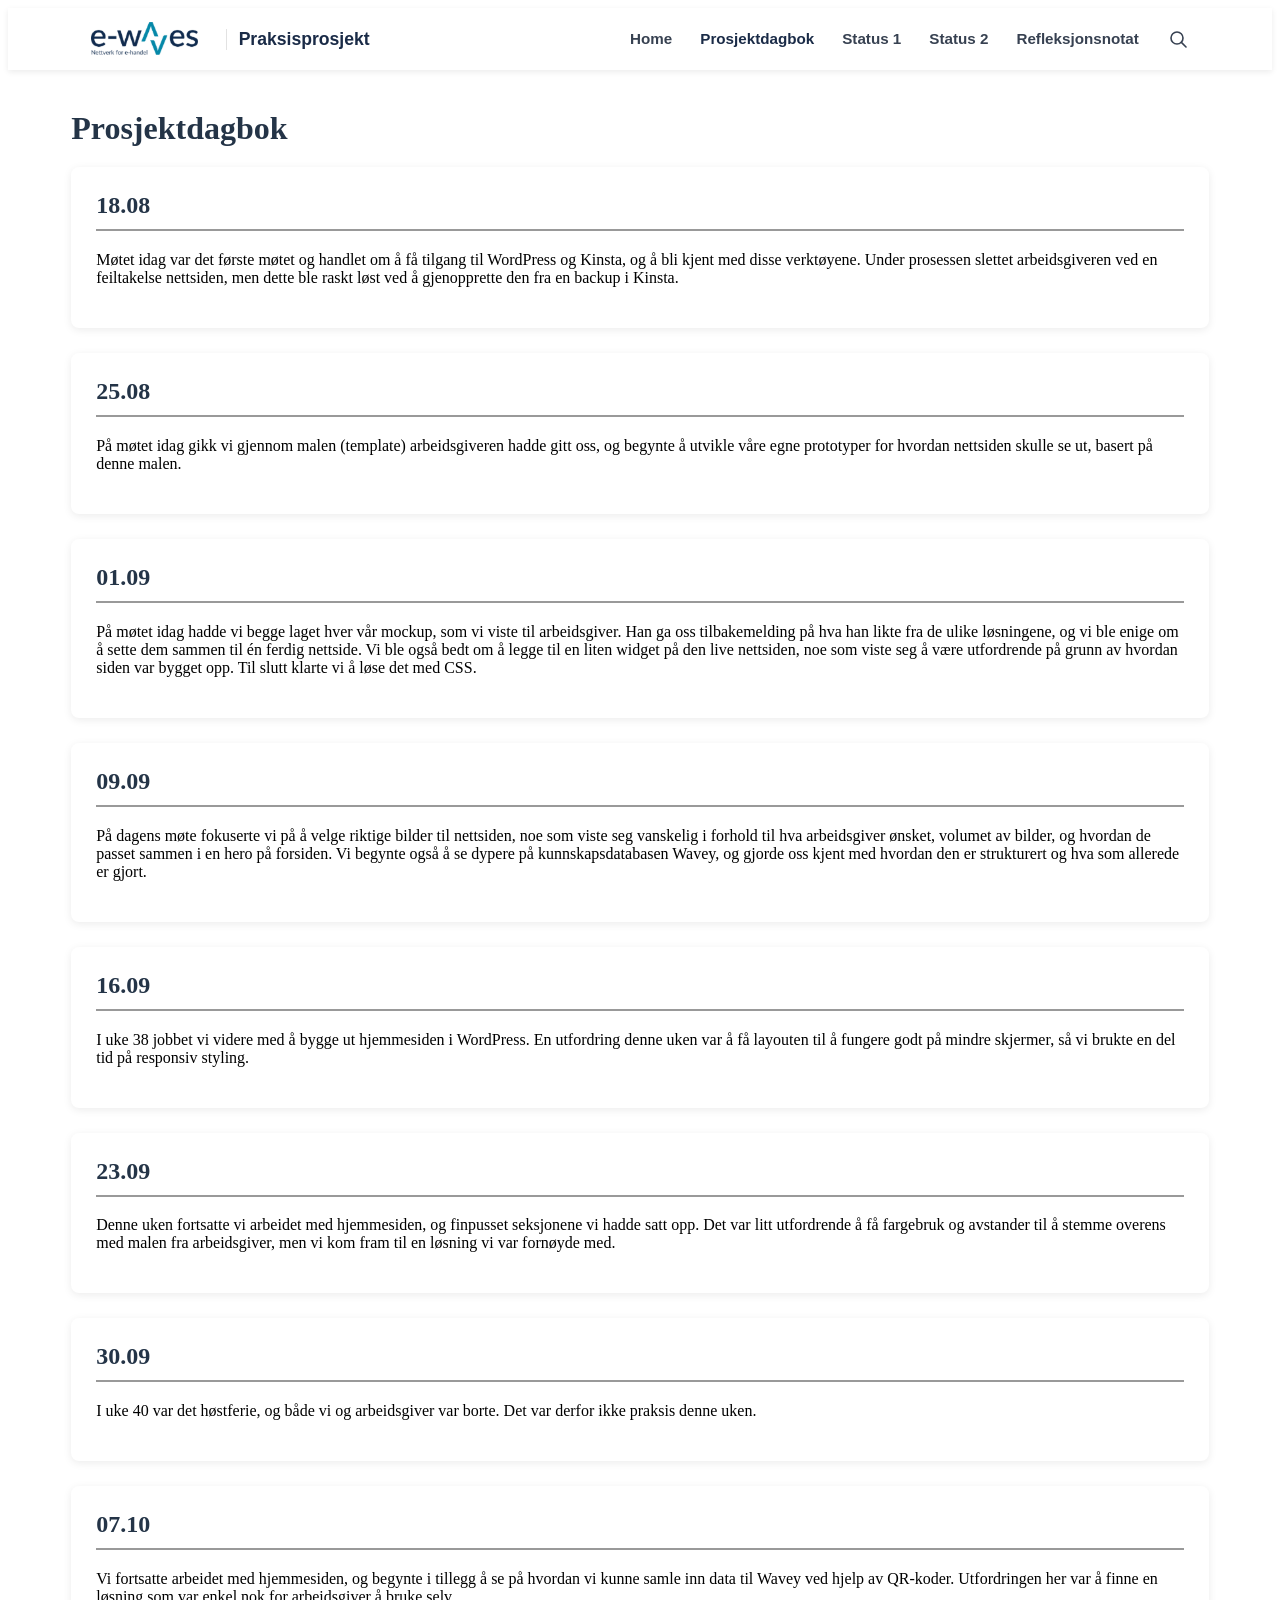
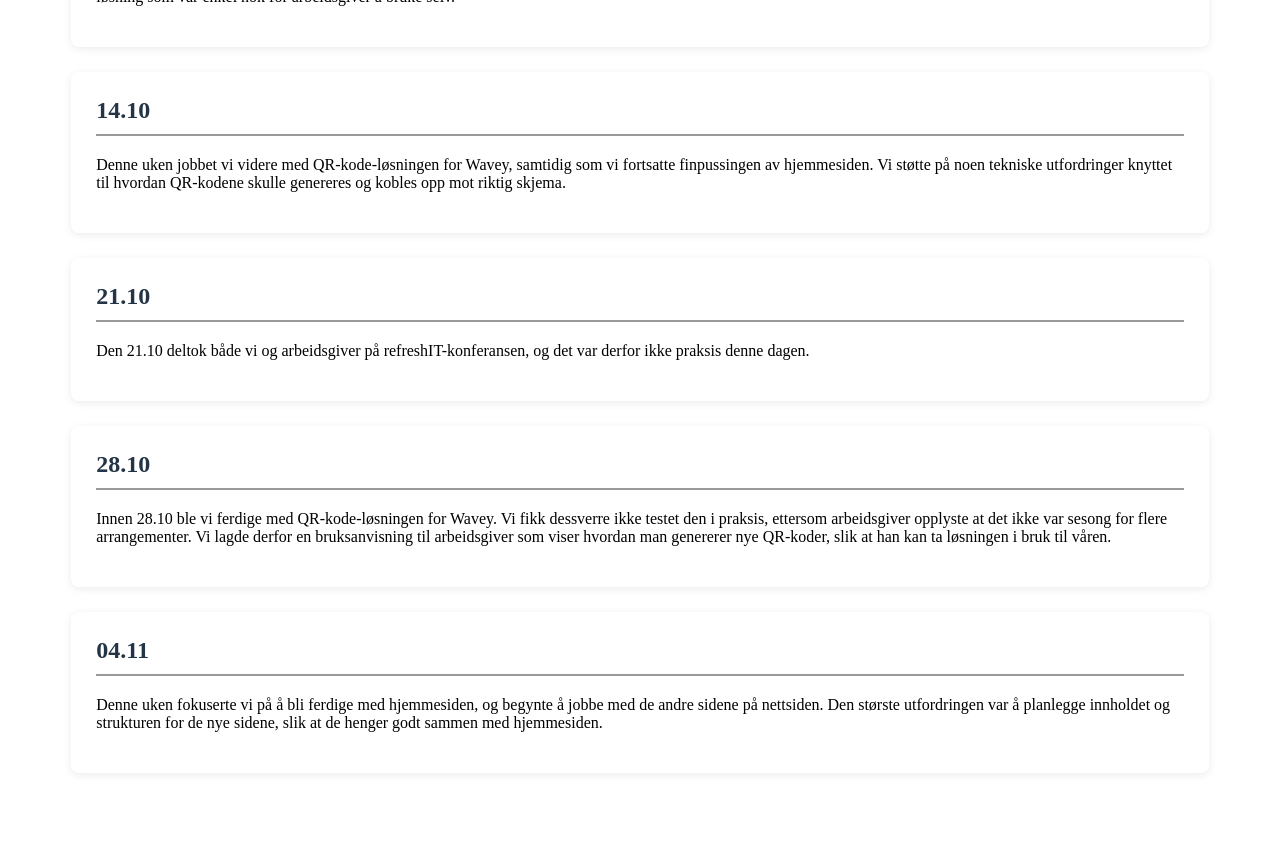
==== commit ba9b0e52: "Rett småfeil og legg til Matias sin refleksjon i refleksjonsnotatet - Riktig overskrift (Refleksjons" ====
--- a/dagbok.html
+++ b/dagbok.html
@@ -1,5 +1,5 @@
 <!DOCTYPE html>
-<html lang="en">
+<html lang="no">
 <head>
     <meta charset="UTF-8">
     <meta name="viewport" content="width=device-width, initial-scale=1.0">
@@ -23,7 +23,7 @@
                     <li><a href="index.html">Home</a></li>
                     <li><a href="dagbok.html" class="active">Prosjektdagbok</a></li>
                     <li><a href="status-1.html">Status 1</a></li>
-                    <li><a href="status-2.html" class="active">Status 2</a></li>
+                    <li><a href="status-2.html">Status 2</a></li>
                     <li><a href="refleksjonsnotat.html">Refleksjonsnotat</a></li>
                 </ul>
                 <button class="search-btn" aria-label="Søk" type="button">
